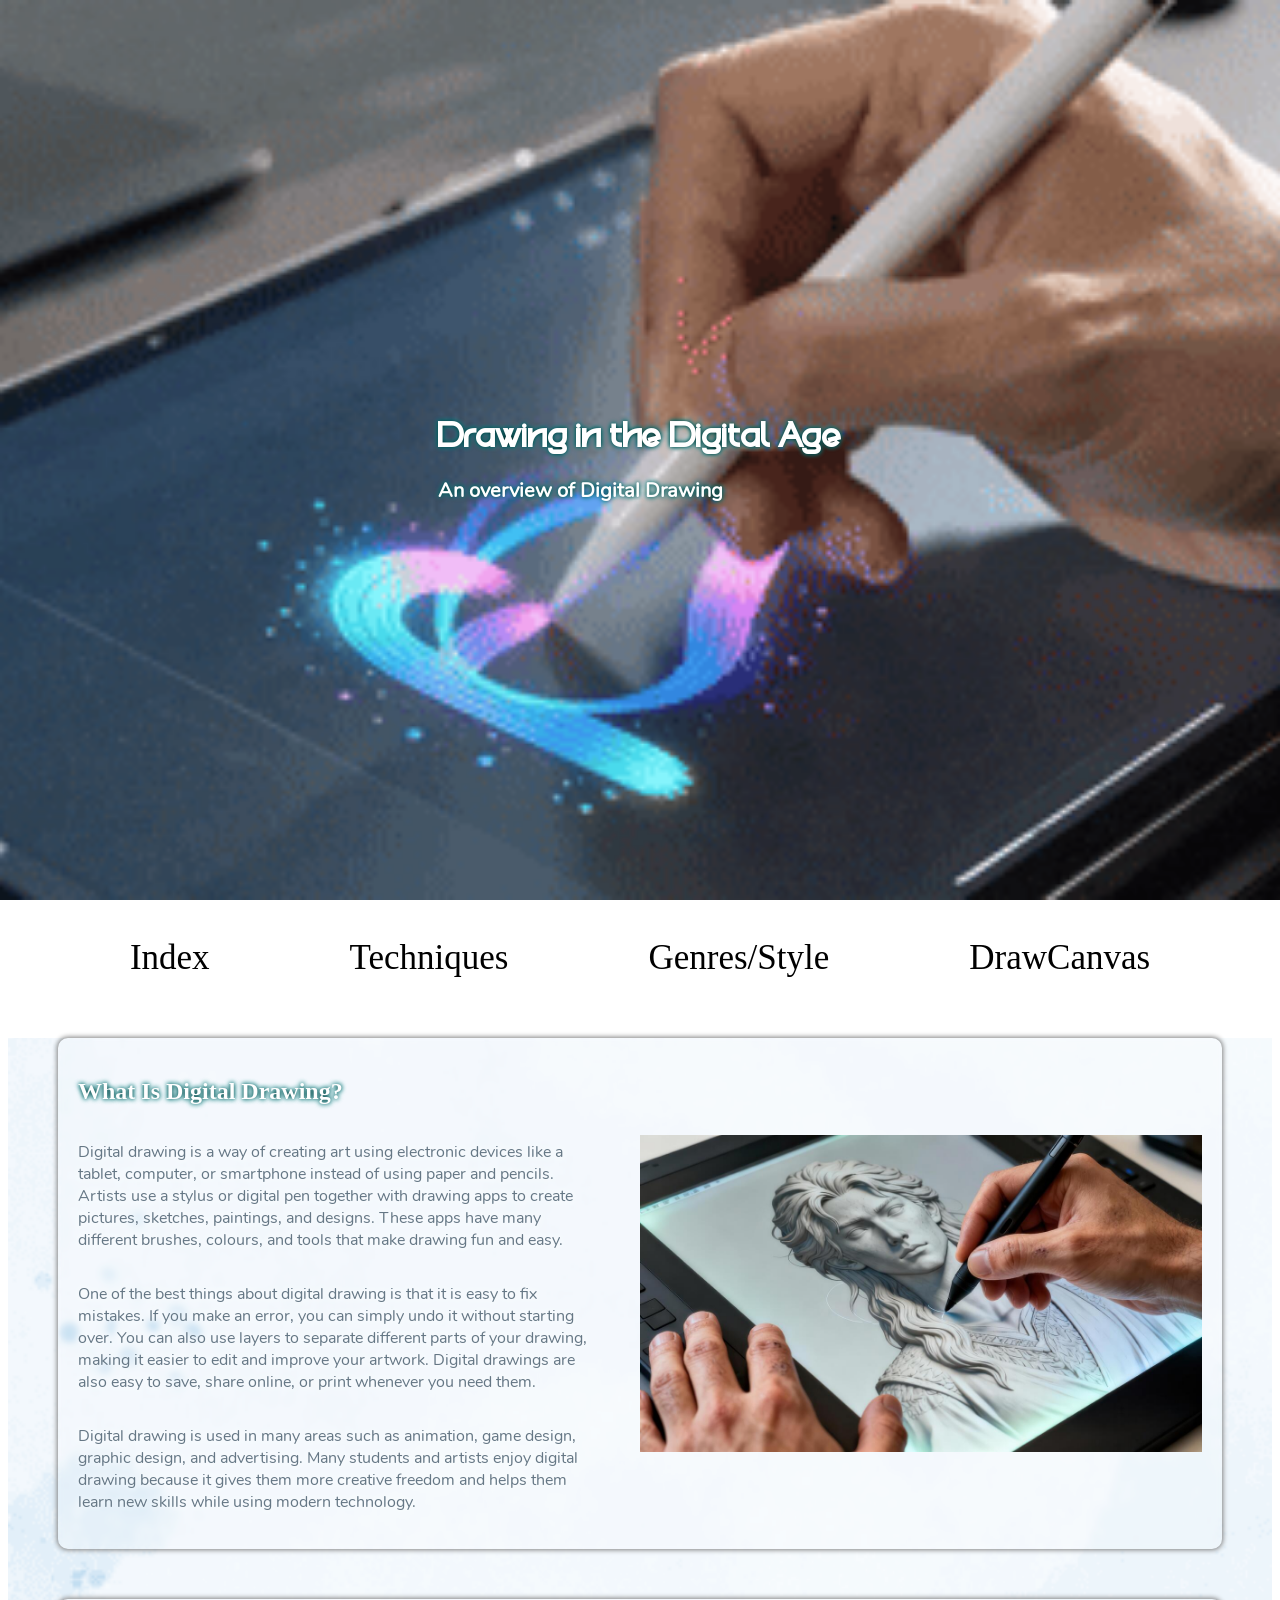
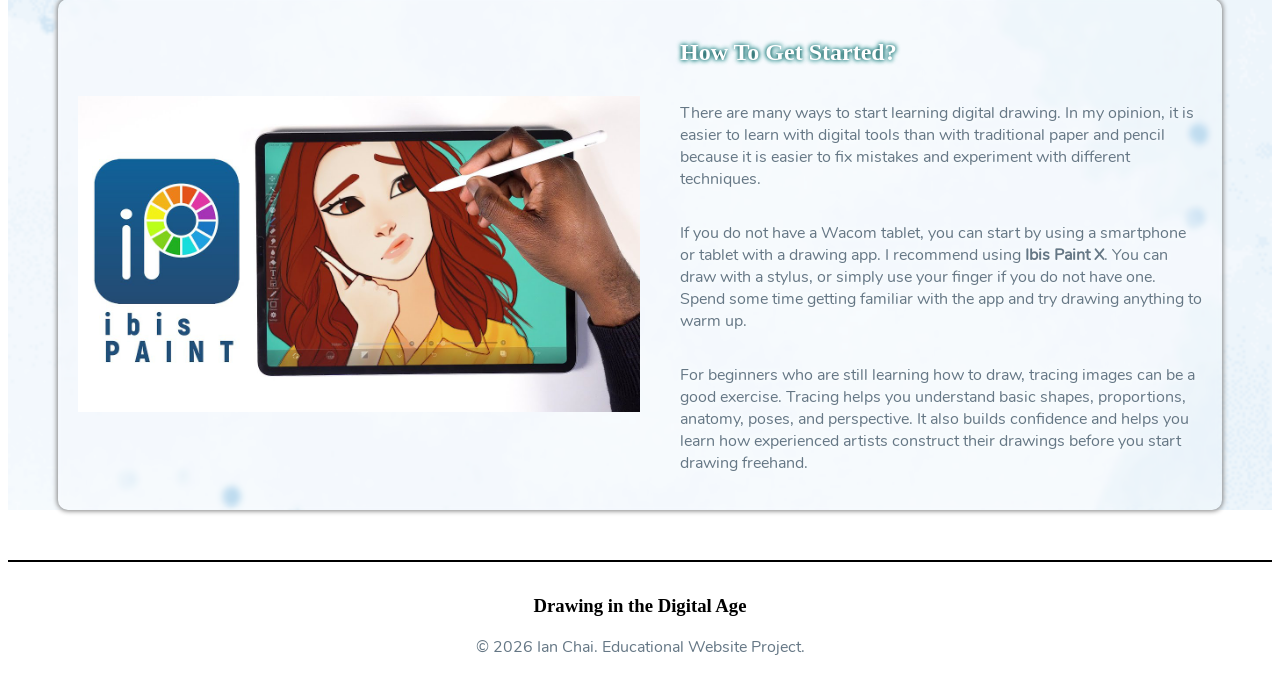
==== 02_Ianchai_Assignment2_WebDev/index.html @ e507476d "Add files via upload" ====
<!DOCTYPE html>

<head>
	<meta name="viewport" content="width=device-width, initial-scale=1.0">
	<link rel="stylesheet" href="style.css">
	<script src="main.js" defer></script>
</head>
<body>
	
	<header id="navibar"> <!--The navigation bar after scrolling past a certain point-->
		<h2 id="navihead">Drawing in the Digital Age</h1>
			<nav class="navi1"> <!--menu system-->
				<button class="ind">Index</button>
				<button class="tech">Techniques</button>
				<button class="gen">Genres/Style</button>
				<button class="draw">DrawCanvas</button>
			</nav>
		<nav>
	</header>
	
	<main id="pagecontainer">

		<section class="title">
			<img src = "images/digitaldrawer.gif" id="dg" alt = "digidrawer" title = "digidrawer">
			<section>
				<h1 class="titlehead">Drawing in the Digital Age</h1>
				<p class="titlehead"><b> An overview of Digital Drawing </b></p>
			</section>
			
		</section>
		
		<nav class="navi2"> <!--menu system-->
				<button class="ind">Index</button>
				<button class="tech">Techniques</button>
				<button class="gen">Genres/Style</button>
				<button class="draw">DrawCanvas</button>
		</nav>
		
		
		<section class="page" id="page1">	
			<div class="forimg"> <!--the main stuff-->
				<section>
					<section class="box">
						<div class="txt">
							<h2>What Is Digital Drawing?</h2>
							<p> Digital drawing is a way of creating art using electronic devices like a tablet, computer, or smartphone instead of using paper and pencils. Artists use a stylus or digital pen together with drawing apps to create pictures, sketches, paintings, and designs. These apps have many different brushes, colours, and tools that make drawing fun and easy.</p>
							<p>	One of the best things about digital drawing is that it is easy to fix mistakes. If you make an error, you can simply undo it without starting over. You can also use layers to separate different parts of your drawing, making it easier to edit and improve your artwork. Digital drawings are also easy to save, share online, or print whenever you need them.</p>
							<p>	Digital drawing is used in many areas such as animation, game design, graphic design, and advertising. Many students and artists enjoy digital drawing because it gives them more creative freedom and helps them learn new skills while using modern technology.</p>
						</div>
						<img src = "images/tablet.jpeg" id="tblt" alt = "drawingontablet" title = "tablet">
					</section>
					
					<section class="box">
						<img src = "images/ibis.jpg" id="ibis" alt = "IbisPaintX" title = "ibis">
						<div class="txt">
							<h2>How To Get Started?</h2>
							<p> There are many ways to start learning digital drawing. In my opinion, it is easier to learn with digital tools than with traditional paper and pencil because it is easier to fix mistakes and experiment with different techniques.</p>
							<p>	If you do not have a Wacom tablet, you can start by using a smartphone or tablet with a drawing app. I recommend using <b>Ibis Paint X</b>. You can draw with a stylus, or simply use your finger if you do not have one. Spend some time getting familiar with the app and try drawing anything to warm up.</p>
							<p>	For beginners who are still learning how to draw, tracing images can be a good exercise. Tracing helps you understand basic shapes, proportions, anatomy, poses, and perspective. It also builds confidence and helps you learn how experienced artists construct their drawings before you start drawing freehand.</p>
						</div>
					</section>				
				</section>
			</div>
		</section>
				
		<section class="page" id="page2">
			<div class="forimg"> 
				<h1 class="center">Techniques</h1>
				<section class="techbox">
					<h2>Learning Techniques</h2>
					<p>Digital drawing is a skill that improves with regular practice. Beginners should start by learning simple shapes such as circles, squares, and triangles before moving on to more detailed drawings. Breaking complex objects into basic shapes makes them easier to understand and draw accurately.</p>
					<p>Using references is also an important learning technique. Looking at photos or real-life objects helps artists understand proportions, lighting, and perspective while developing their own style over time.</p>
				</section>
				<section id="proc">
					<h1 class="center">Process</h1>
					
					<section class="reveal">
						<h2 class="boxes">Visualise</h2>
						<p>Think about what you want to draw or what you are looking at onto your canvas, visualise how big it should be, which part you will be drawing. Would be better if you would take a picture and put it in your canvas for beginners for tracing</p>
					</section>
					
					<section class="reveal">
						<h2 class="boxes">Line Art</h2>
						<p>Line art is the process of creating clean outlines for your drawing after completing the initial sketch. It defines the shape and details of your artwork before colours are added.</p>
						<h3>-Tips-</h3>
						<p>Try drawing with smooth, confident strokes instead of many short, sketchy lines. Varying the thickness of your lines can also make your artwork look more dynamic and professional.</p>
					</section>
					
					<section class="reveal">
						<h2 class="boxes">Coloring</h2>
						<p>After finishing your line art, you can begin adding colours. Start with flat colours to fill in areas.</p>
						<p>Give your creation a color of your choosing, you can use color combination like: Analogous, Complementry, split-complementry, Triadic, Warm, Cool or Monochromatic; there are many more color combination too. Give it a try!!</p>
					</section>
					
					<section class="reveal">
						<h2 class="boxes">Shadings</h2>
						<p>After finishing your coloring, do shading to make your art pop and give it more life.</p>
						<p>Now comes the hard part, to understand shading you gotta understand your drawing's shape, visualise your drawing as 3D, split different parts into shape and shade accordingly.</p>
						<h3>-Tips-</h3>
						<p>Practice shading shapes before hand first, understand how each shape's shadow works, then apply it to your drawing.</p>
					</section>
					
					<section class="reveal">
						<h2 class="boxes">Practicing Tips</h2>
						<p>Improving your digital drawing skills takes time and patience. Here are a few tips to help you progress:</p>
						<ul>
							<li>Practice regularly, even if it's only for 15–20 minutes a day.</li>
							<li>Use layers to keep your sketch, line art, and colours organised.</li>
							<li>Study reference images to understand shapes and proportions.</li>
							<li>Experiment with different brushes to discover what works best for your style.</li>
							<li>Don't be afraid to make mistakes—every drawing is an opportunity to learn.</li>
						</ul>
					</section>
				</section>
				
				<section id="quiz1">
					<h2>Quiz</h2>
					<p id="quizdsc">8 questions regarding the Process will be asked, Process will be hidden, so no referring.</p>
					<button id="startQz">Start Quiz</button>
					<section id="quizpart">
						<div id="qtns"></div> <!-- questions goes in here-->
					</section>

					<button id="btnSubmit">Submit Quiz</button><!-- I place this outside so the submit and score wont disappear when cleared-->
					<h3 id="scorebox">Not submitted</h3>
				</section>
				
			</div>
		</section>
		
		
		<section class="page" id="page3">
			<div class="forimg"> 
				<h1 class="center">Genre & Style</h1>
				<section class="techbox">
					<h2> What is Genre & Style in digital drawing? </h2>
					<p>Digital art offers many different genres and styles, each with its own unique look and techniques.  Some artists enjoy creating realistic portraits, while others prefer anime,<br> pixel art, cartoons, or fantasy illustrations.  There is no right or wrong style, and many artists experiment with different genres before developing their own artistic style.</p>
					<p>Exploring different art styles helps beginners discover what they enjoy drawing while learning new techniques and gaining inspiration.<br> Below are some of the most popular digital art styles and what makes each one unique.</p>
				</section>
				
				<section id="GenCard">
					<div class="Cards" id="card1">
						<div class="preview">
							<img src="images/anime.jpg" class="smallimg" title="anime" alt="Anime" width="200px">
							<h2 class="vert">Anime</h2>
						</div>
						<img src="images/Anime.jpg" class="bigimg" title="anime" alt="anime">
						<div class="info">
							<div class="anime">
								<h2 class="anime">Anime</h2>
								<p class="anime">Anime is one of the most popular digital art styles. It is recognised by expressive characters, colourful hair and clean line art.</p>

								<h3>Characteristics</h3>
								<ul>
									<li>Stylised</li>
									<li>Bright colours</li>
									<li>Clean outlines</li>
									<li>Cel shading</li>
								</ul>
							</div>
						</div>
					</div>
					
					<div class="Cards" id="card2">
						<div class="preview">
							<img src="images/Realism.jpg" class="smallimg" title="realism" alt="realism" width="200px">
							<h2 class="vert">Realism</h2>
						</div>
						<img src="images/Realism.jpg" class="bigimg" title="Realism" alt="Realism">
						<div class="info">
							<div class="real">
								<h2 class="real">Realism</h2>
								<p class="real">Realism aims to make artwork look as close to real life as possible. Artists carefully study lighting, anatomy, colours and textures to create believable drawings and paintings.</p>

								<h3>Characteristics</h3>
								<ul>
									<li>Accurate proportions</li>
									<li>Detailed textures</li>
									<li>Natural lighting</li>
									<li>Realistic colours</li>
								</ul>
							</div>
						</div>
					</div>
					
					<div class="Cards" id="card3">
						<div class="preview">
							<img src="images/Landscape.jpg" class="smallimg" title="Landscape" alt="Landscape" width="200px">
							<h2 class="vert">Landscape</h2>
						</div>
						<img src="images/Landscape.jpg" class="bigimg" title="Landscape" alt="Landscape">
						<div class="info">
							<div class="land">
								<h2 class="land">Landscape</h2>
								<p class="land">Landscape art focuses on natural scenery such as mountains, forests, rivers and skies. It often emphasises lighting, atmosphere and perspective to create beautiful environments.</p>

								<h3>Characteristics</h3>
								<ul>
									<li>Nature and scenery</li>
									<li>Mountains, forests, oceans, cities</li>
									<li>Strong use of perspective</li>
									<li>Added with of realism</li>
								</ul>
							</div>
						</div>
					</div>
					
					<div class="Cards" id="card4">
						<div class="preview">
							<img src="images/Horror.jpg" class="smallimg" title="Horror" alt="Horror" width="200px">
							<h2 class="vert">Horror</h2>
						</div>
						<img src="images/Horror.jpg" class="bigimg" title="Horror" alt="Horror">
						<div class="info">
							<div class="horror">
								<h2 class="horror">Horror</h2>
								<p class="horror">Horror art is designed to create fear, mystery or discomfort. Artists often use dark colours, eerie lighting and distorted shapes to build a frightening atmosphere..</p>

								<h3>Characteristics</h3>
								<ul>
									<li>Dark colour palette</li>
									<li>Creepy atmosphere</li>
									<li>Strong shadows</li>
									<li>Distorted creatures</li>
								</ul>
							</div>
						</div>
					</div>
					
					<div class="Cards" id="card5">
						<div class="preview">
							<img src="images/Cartoon.jpeg" class="smallimg" title="Cartoon" alt="Cartoon" width="200px">
							<h2 class="vert">Cartoon</h2>
						</div>
						<img src="images/Cartoon.jpeg" class="bigimg" title="Cartoon" alt="Cartoon">
						<div class="info">
							<div class="cartoon">
								<h2 class="cartoon">Cartoon</h2>
								<p class="cartoon">Cartoon art uses simple shapes, bold outlines and exaggerated expressions. It is commonly used in children's books, animated shows, comics and humorous illustrations.</p>

								<h3>Characteristics</h3>
								<ul>
									<li>Simple shapes</li>
									<li>Bold outlines</li>
									<li>Exaggerated expressions</li>
									<li>Bright colours</li>
								</ul>
							</div>
						</div>
					</div>
				</section>
			</div>
			
			
		</section>
		
		<section class="page" id="page4">
			<div class="forimg">
				<h2 class="center">Drawing Canvas</h2>
				<div class="techbox">
					<p>Here you will find a 100 x 100 pixel canvas to practice digital drawing, it may not be easy to use since it was simple coding <br> 
					Give it a try and draw what you want.</p>
					<p> Select the color picker to choose your color. <br>
						Select the Erase button to erase each pixel. <br>
						Lastly Select Erase All to clear out the canvas.</p>
				</div>
				
				<div id="draw">
					<section id="canvass">
						<!--this is where the canvas will be-->
					</section>
					<div id="buttonsdiv">
						<input type="color" id="color" value="#000000">
						<button id="erase">Erase</button>
						<button id="eraseall">Erase All</button>
						<button id="lock">Lock Scroll</button>
					</div>
				</div>
			</div>
		</section>
			
		
		<footer class="footer">
				<h3>Drawing in the Digital Age</h3>
				<p>© 2026 Ian Chai. Educational Website Project.</p>
		</footer>

	</main>
</body>
---- 02_Ianchai_Assignment2_WebDev/style.css ----
@font-face {font-family: sevenfold; src: url("fonts/Sevenfold.ttf");}
@font-face {font-family: nunito; src: url("fonts/Nunito.ttf");}



h1,h2{
	color: white;
	text-shadow:0 0 5px black, 0 0 5px cyan;
}
p {
	color:#657785;
	font-family: nunito;
}

li {
	font-family: nunito;
}

#navibar{
	position: fixed;
	top: 0;
	left: 0;
	width: 100%;
	opacity: 0;
	transition: opacity 0.4s ease;
	z-index: 1000;
	background: white;
	box-shadow: 0 10px 50px black;
	padding:20px;
	
	display: flex;
    align-items: center;
    justify-content: space-between;
}

#navibar.show{
	opacity: 1;
}

#navihead{
	font-size: 20px;
	font-family: sevenfold;
	color: white;
	text-shadow:0 0 5px black, 0 0 5px cyan;
}


.title{
	height: 100vh;
	display: flex;
	justify-content: center;
	align-items: center;
	flex-direction:column;
	font-size: 20px;
	font-family: sevenfold;
	color: white;
	text-shadow:0 0 5px black, 0 0 5px cyan;
	
	animation: glowpulse 3s infinite alternate; /* this will ask the text to glow*/
}

.titlehead {
	color: white;
	text-shadow:0 0 5px black, 0 0 5px cyan;
}

.forimg{
	background-image:url("images/backgroundweb.png"); 
	background-repeat:no-repeat; 
	background-size:cover; 
	background-position:center;
	text-shadow:0 0 5px white;
}

@keyframes glowpulse{ /*this does the glow work fr fr */
	from{
		text-shadow:0 0 5px white, 0 0 5px cyan;
	}
	to{
		text-shadow:0 0 5px black, 0 0 5px cyan;
	}
}

#dg{
    position: absolute;
    inset: 0;
    width: 100%;
    height: 100%;
    object-fit: cover;
    z-index: -1;
	animation: fadeIn 5s forwards;
}
@keyframes fadeIn{
    from{
        opacity: 0;
    }
    to{
        opacity: 1;
    }
}

.navi1{
    display: flex;
    justify-content: center;
    align-items: center;
    gap: 100px;
    font-size: 25px;
	margin:10px;

}
.navi2{
    display: flex;
    justify-content: center;
    align-items: center;
    gap: 100px;
    font-size: 35px;
	margin:20px;
}
.navi1 button, .navi2 button{
	all: unset;
    padding: 10px 20px;
    cursor: pointer;
}

button:hover{transition:0.5s ease; transform:scale(1.1);}
	
.box{
	margin: 50px;
	background: rgba(255, 255, 255, 0.1);
	opacity: 0;
	transform: translateX(50px);
	transition: opacity 1s ease, transform 1s ease;
	backdrop-filter: blur(3px);
	box-shadow: 0 0 5px 1px grey;
    padding: 20px;
	display: flex;
    align-items: center;
	border-radius: 10px;
    gap: 40px;
	
	opacity: 0;
	transform: translateX(50px);
	transition: opacity 1s ease, transform 1s ease;
	
}

.box.active {
	opacity: 1;
	transform: translateY(0px);
}

.txt{
	display: flex;
    flex-direction: column;
}

#tblt, #ibis{
	width: 50%;
    height: auto;
}

/*page 2 stuff*/

.center{
	padding-top: 50px;
	text-align: center;
}

.techbox {
	margin: 60px;
	background: rgba(255, 255, 255, 0.1); /* Gotta use rgba for the opacity*/
	backdrop-filter: blur(3px);
	box-shadow: 0 0 5px 1px grey;
    padding: 10px;
	display: flex;
	flex-direction: column;
    align-items: center;
	border-radius: 10px;
    gap: 20px;
}

#proc{
	background: rgba(255, 255, 255, 0.1); /* Gotta use rgba for the opacity*/
	backdrop-filter: blur(3px);
	box-shadow: 0 0 5px 1px grey;
	border-radius: 10px;
	padding:10px;
	margin:100px;
}

.boxes {
	background: #5591C2;
	border-radius: 10px;
	padding:10px;
}

.reveal{
    display: flex;
    flex-direction: column;
    align-items: center;
	padding:10px;
	
	opacity: 0;
	transform: translateY(50px);
	transition: opacity 1s ease, transform 1s ease;
}

.reveal.active {
	opacity: 1;
	transform: translateY(0px);
}

#quiz1 {
	background: rgba(0, 0, 0, 0.1); /* Gotta use rgba for the opacity*/
	margin:50px;
	padding: 20px;
	box-shadow: 0 0 5px 1px grey;
	border-radius: 10px;
}


/* ----the card's stuff---- */
#GenCard{
    display:flex;
    gap:15px;
    margin:40px;
    height:600px;
}


.Cards{
    width:250px;
    height:500px;

    backdrop-filter:blur(5px);

    border-radius:15px;
    overflow:hidden;

    cursor:pointer;
    transition:0.5s;
}

.Cards.active{
    width:700px;

    display:flex;
    align-items:center;
    gap:20px;
}

/* when closed */
.preview{
    width:100%;
    height:100%;
}

.smallimg{
    width:100%;
    height:430px;
    object-fit:cover;
}

.vert{
    text-align:center;
}

/* when open */
.bigimg,
.info{
    display:none;
}

.Cards.active .preview{
    display:none;
}

.Cards.active .bigimg{
    display:block;
    width:250px;
    height:100%;
    object-fit:cover;
}

.Cards.active .info{
    display:block;
    padding:20px;
}

/*color for each card*/
.anime {
	color: #d83d6c;
	text-shadow:none;
}
#card1 {
	background:rgba(216, 61, 108, 0.3);
	border-radius: 10px;
	padding:10px;
}

.real {
	color: #378fe9;
	text-shadow:none; /*just to override the h2*/
}
#card2 {
	background:rgba(55, 143, 233, 0.3);
	border-radius: 10px;
	padding:10px;
}

.land {
	color: #33504E;
	text-shadow:none;
}
#card3 {
	background:rgba(51, 80, 78, 0.3);
	border-radius: 10px;
	padding:10px;
}

.horror {
	color: white;
	text-shadow:none;
}
#card4 {
	background:rgba(0, 0, 0, 0.7);
	border-radius: 10px;
	padding:10px;
}

.cartoon {
	color: #D78D00;
	text-shadow:none;
}
#card5 {
	background:rgba(252, 188, 2, 0.3);
	border-radius: 10px;
	padding:10px;
}

.footer {
	position: relative;
  border-top: 2px solid Black;
  padding-top: 15px;
  bottom:0;
  text-align: center;
}

/*page 4 canvas section*/

#draw{
	display: flex;
	justify-content: center;
	align-items: center;
	flex-direction: row;
	border-radius: 10px;
	gap: 20px;
	margin-left: 20%;
	margin-right: 20%;
	margin-bottom:5%;
	padding:20px;
	background:rgba(146, 185, 217, 0.6);
}
#buttonsdiv {
	display:flex;
	flex-direction:column;
	gap:5px;
}

#canvass{
    display:grid;
    grid-template-columns: repeat(100, 5px);
    grid-template-rows: repeat(100, 5px);
}

.pixel{
    width:20px;
    height:20px;
    background:white;
}

#lock {
	display: none;

}

body {
	overflow: auto;
}

@media(max-width: 800px){

	.navi2{
		font-size: 20px;
		display: grid;
		grid-template-columns: repeat(2, 1fr);
		gap: 20px;
		justify-items: center;
	}

	.box {
		flex-direction: column-reverse;
		margin: 30px;
	}
	
	#tblt, #ibis{
		width: 90%;
		height: auto;
	}
	
	
	#navihead{
		font-size: 10px;
	}
	
	.navi1{
		font-size: 12px;
		gap: 10px;
		display: grid;
		grid-template-columns: repeat(2, 1fr);
	}
	
	/* page 2 stuff */
	
	#proc{
		margin:20px;
	}
	
	/* page 3 stuff */
	#GenCard{
		flex-direction: column;
		align-items: center;
		height: auto;
    }	

	.smallimg{
		height:100%;
	}

    .Cards{
        width: 90%;
        height: 180px;
		transition: 1s;
    }

    .Cards.active{
        width: 90%;
        height: auto;

        display: flex;
        flex-direction: column;   /* Now this opens downwards for the phne users */
        align-items: center;
    }

    .Cards.active .bigimg{
        width: 100%;
        height: 250px;
        object-fit: cover;
    }

    .Cards.active .info{
        width: 100%;
    }
	
	/* Page 4 canvas */
	
	#canvass{
		display:grid;
		grid-template-columns: repeat(100, 2.2px);
		grid-template-rows: repeat(100, 2.2px);
		touch-action: none;
	}

	.pixel{
		width:2.2px;
		height:2.2px;
	}

	#draw {
		margin: 0px;
	}
	
	#lock {
		display: block;
	}
	
	body.locked {
		overflow: hidden;
	}
}
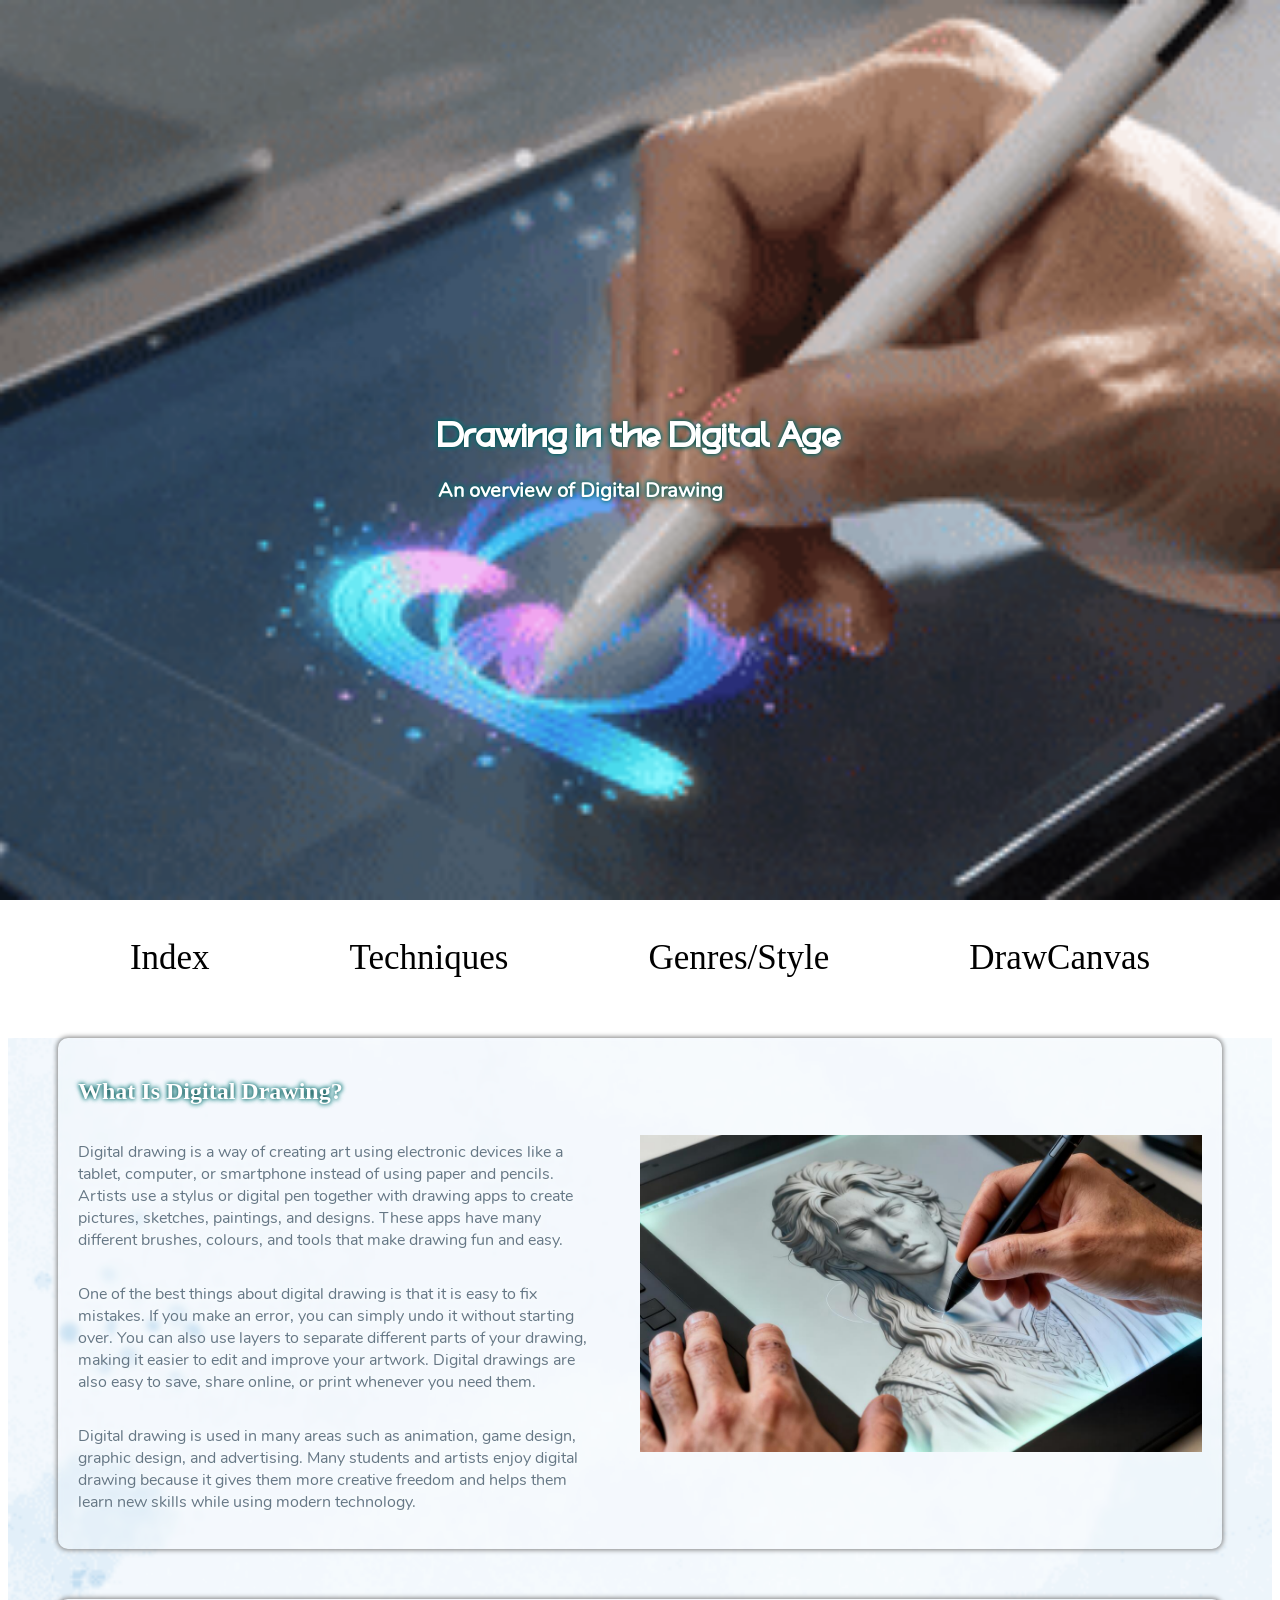
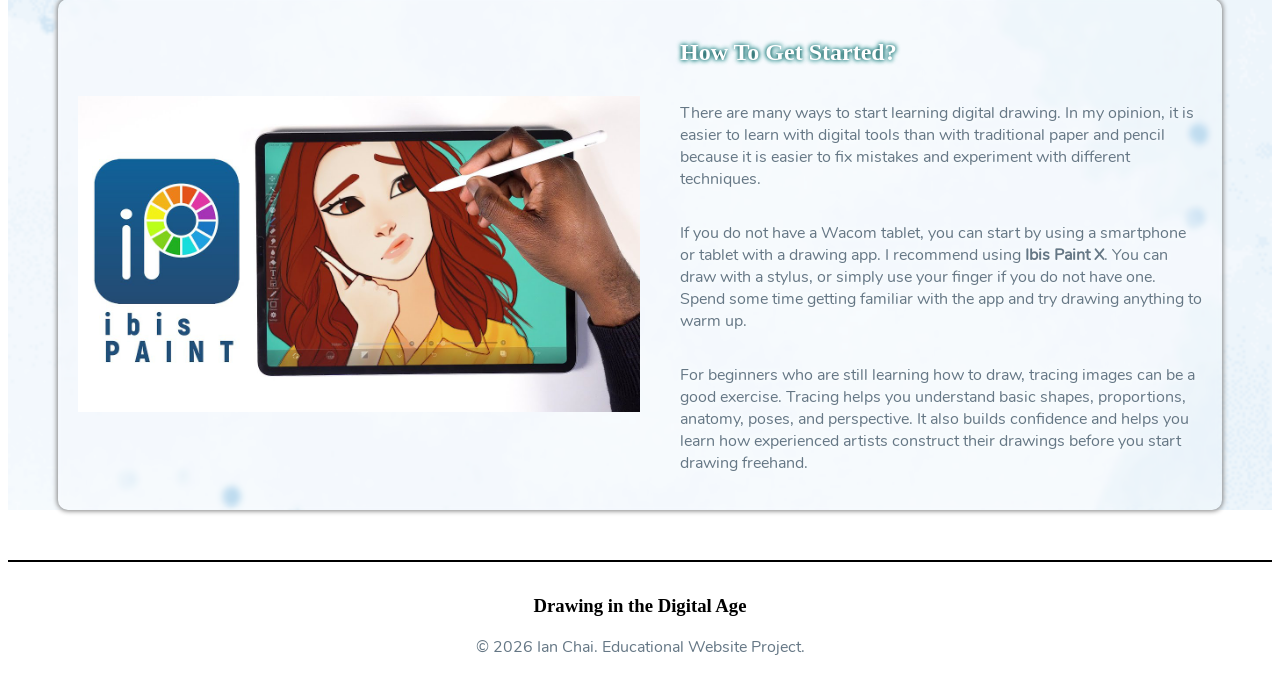
==== commit 5aed99ba: "Update index.html" ====
--- a/02_Ianchai_Assignment2_WebDev/index.html
+++ b/02_Ianchai_Assignment2_WebDev/index.html
@@ -141,7 +141,7 @@
 				<section id="GenCard">
 					<div class="Cards" id="card1">
 						<div class="preview">
-							<img src="images/anime.jpg" class="smallimg" title="anime" alt="Anime" width="200px">
+							<img src="images/Anime.jpg" class="smallimg" title="anime" alt="Anime" width="200px">
 							<h2 class="vert">Anime</h2>
 						</div>
 						<img src="images/Anime.jpg" class="bigimg" title="anime" alt="anime">
@@ -286,4 +286,4 @@
 		</footer>
 
 	</main>
-</body>+</body>
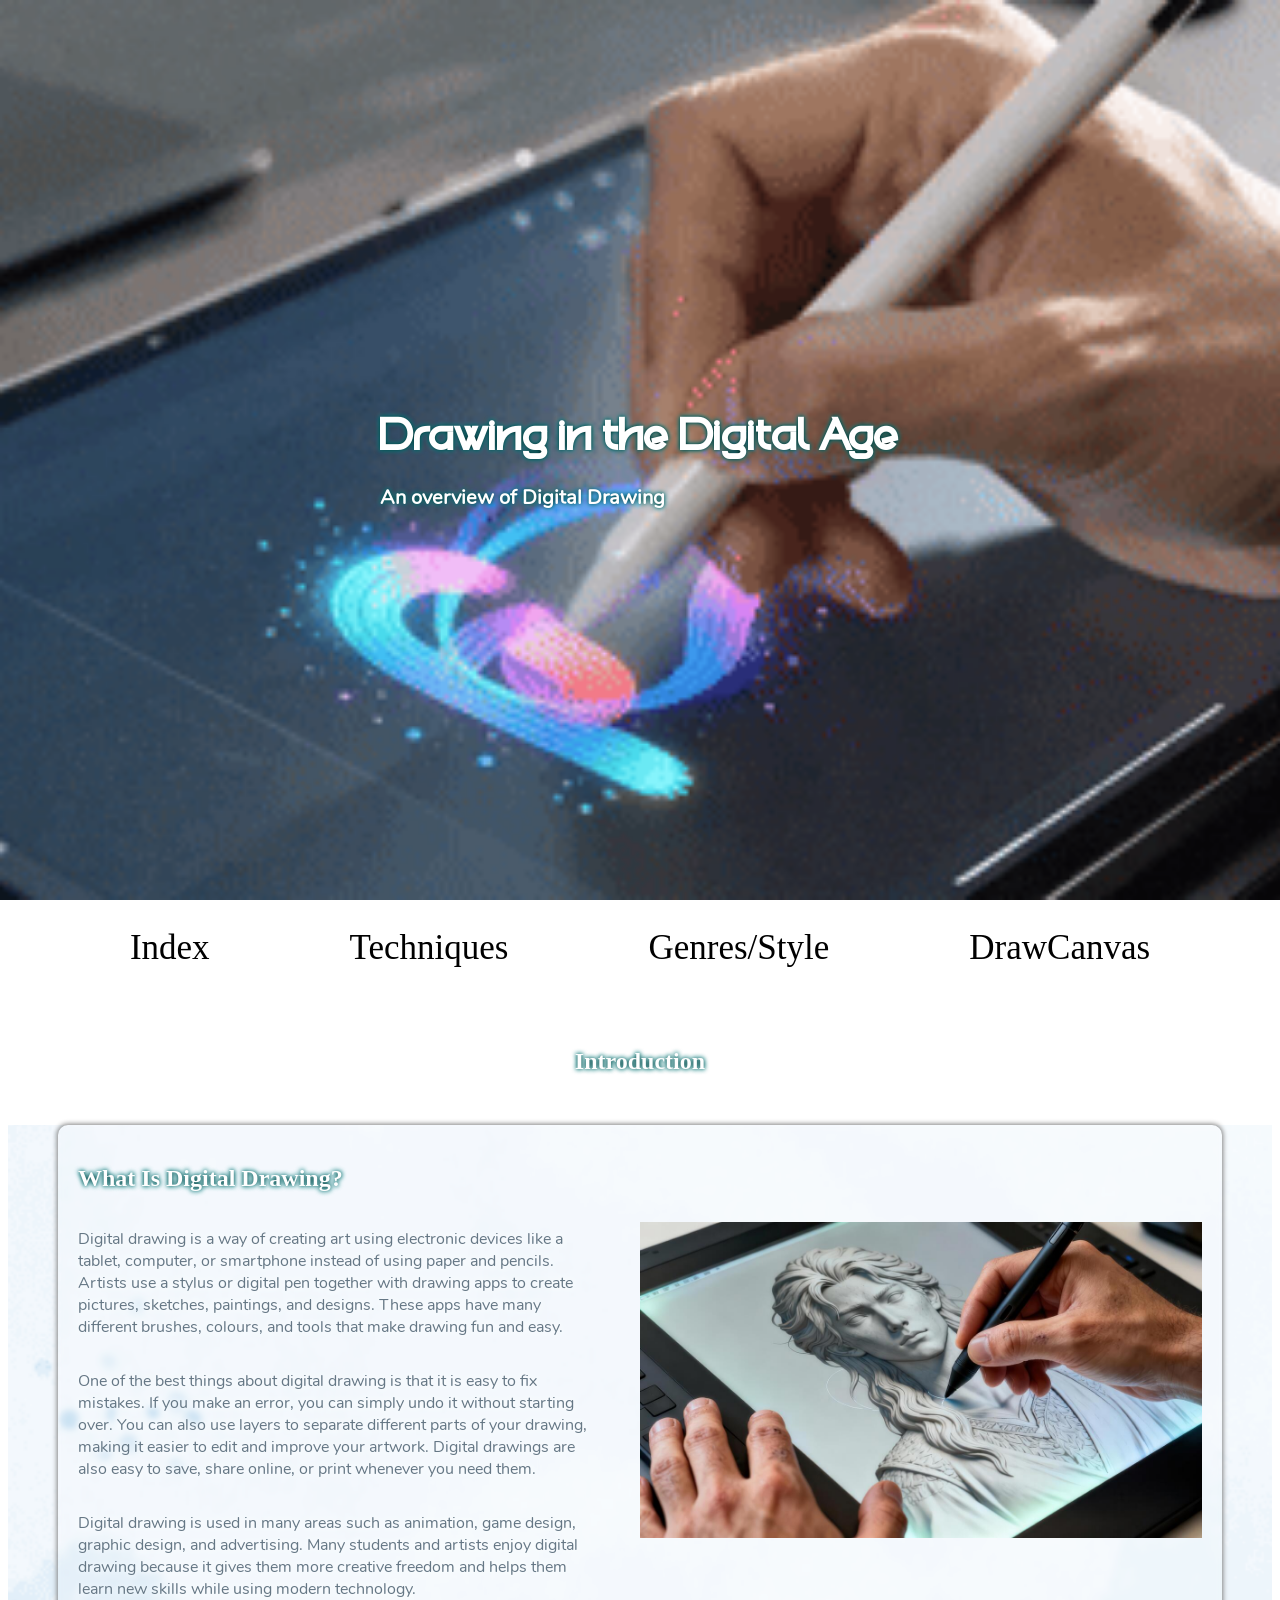
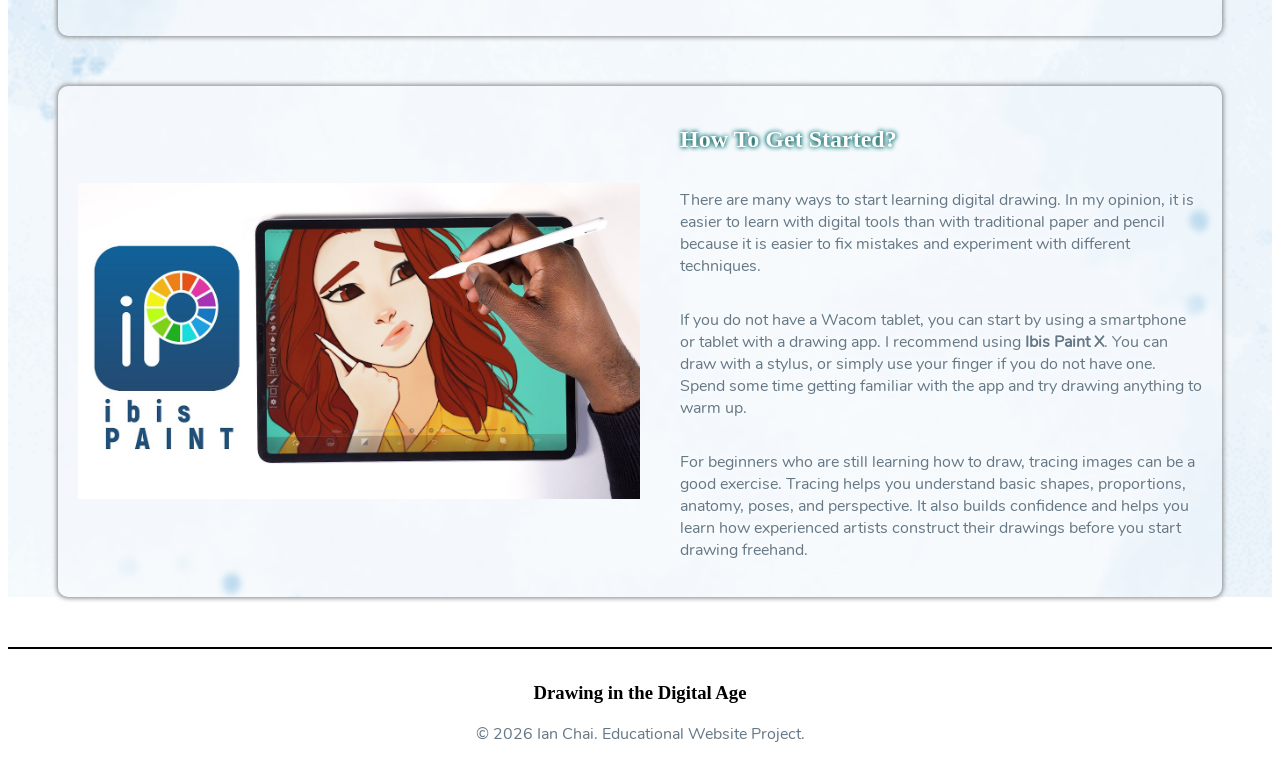
==== commit b9ca9c67: "Add files via upload" ====
--- a/02_Ianchai_Assignment2_WebDev/index.html
+++ b/02_Ianchai_Assignment2_WebDev/index.html
@@ -1,289 +1,329 @@
 <!DOCTYPE html>
 
-<head>
-	<meta name="viewport" content="width=device-width, initial-scale=1.0">
-	<link rel="stylesheet" href="style.css">
-	<script src="main.js" defer></script>
-</head>
-<body>
+<html lang="en">
+	<head>
+		<meta name="viewport" content="width=device-width, initial-scale=1.0">
+		<title>Drawing in the Digital Age</title>
+		<link rel="stylesheet" href="style.css">
+		<script src="main.js" defer></script>
+	</head>
 	
-	<header id="navibar"> <!--The navigation bar after scrolling past a certain point-->
-		<h2 id="navihead">Drawing in the Digital Age</h1>
+	<body>
+		
+		<header id="navibar"> <!--The navigation bar after scrolling past a certain point-->
+			<h2 id="navihead">Drawing in the Digital Age</h2>
 			<nav class="navi1"> <!--menu system-->
 				<button class="ind">Index</button>
 				<button class="tech">Techniques</button>
 				<button class="gen">Genres/Style</button>
 				<button class="draw">DrawCanvas</button>
 			</nav>
-		<nav>
-	</header>
-	
-	<main id="pagecontainer">
-
-		<section class="title">
-			<img src = "images/digitaldrawer.gif" id="dg" alt = "digidrawer" title = "digidrawer">
-			<section>
-				<h1 class="titlehead">Drawing in the Digital Age</h1>
-				<p class="titlehead"><b> An overview of Digital Drawing </b></p>
-			</section>
-			
-		</section>
+		</header>
 		
-		<nav class="navi2"> <!--menu system-->
-				<button class="ind">Index</button>
-				<button class="tech">Techniques</button>
-				<button class="gen">Genres/Style</button>
-				<button class="draw">DrawCanvas</button>
-		</nav>
-		
-		
-		<section class="page" id="page1">	
-			<div class="forimg"> <!--the main stuff-->
-				<section>
-					<section class="box">
-						<div class="txt">
-							<h2>What Is Digital Drawing?</h2>
-							<p> Digital drawing is a way of creating art using electronic devices like a tablet, computer, or smartphone instead of using paper and pencils. Artists use a stylus or digital pen together with drawing apps to create pictures, sketches, paintings, and designs. These apps have many different brushes, colours, and tools that make drawing fun and easy.</p>
-							<p>	One of the best things about digital drawing is that it is easy to fix mistakes. If you make an error, you can simply undo it without starting over. You can also use layers to separate different parts of your drawing, making it easier to edit and improve your artwork. Digital drawings are also easy to save, share online, or print whenever you need them.</p>
-							<p>	Digital drawing is used in many areas such as animation, game design, graphic design, and advertising. Many students and artists enjoy digital drawing because it gives them more creative freedom and helps them learn new skills while using modern technology.</p>
-						</div>
-						<img src = "images/tablet.jpeg" id="tblt" alt = "drawingontablet" title = "tablet">
-					</section>
-					
-					<section class="box">
-						<img src = "images/ibis.jpg" id="ibis" alt = "IbisPaintX" title = "ibis">
-						<div class="txt">
-							<h2>How To Get Started?</h2>
-							<p> There are many ways to start learning digital drawing. In my opinion, it is easier to learn with digital tools than with traditional paper and pencil because it is easier to fix mistakes and experiment with different techniques.</p>
-							<p>	If you do not have a Wacom tablet, you can start by using a smartphone or tablet with a drawing app. I recommend using <b>Ibis Paint X</b>. You can draw with a stylus, or simply use your finger if you do not have one. Spend some time getting familiar with the app and try drawing anything to warm up.</p>
-							<p>	For beginners who are still learning how to draw, tracing images can be a good exercise. Tracing helps you understand basic shapes, proportions, anatomy, poses, and perspective. It also builds confidence and helps you learn how experienced artists construct their drawings before you start drawing freehand.</p>
-						</div>
-					</section>				
-				</section>
-			</div>
-		</section>
+		<main id="pagecontainer">
+
+			<section class="title">
+				<img src = "images/digitaldrawer.gif" id="dg" alt = "digidrawer" title = "digidrawer">
+				<div>
+					<h1 class="titlehead">Drawing in the Digital Age</h1>
+					<p class="titlehead"><b> An overview of Digital Drawing </b></p>
+				</div>
 				
-		<section class="page" id="page2">
-			<div class="forimg"> 
-				<h1 class="center">Techniques</h1>
-				<section class="techbox">
-					<h2>Learning Techniques</h2>
-					<p>Digital drawing is a skill that improves with regular practice. Beginners should start by learning simple shapes such as circles, squares, and triangles before moving on to more detailed drawings. Breaking complex objects into basic shapes makes them easier to understand and draw accurately.</p>
-					<p>Using references is also an important learning technique. Looking at photos or real-life objects helps artists understand proportions, lighting, and perspective while developing their own style over time.</p>
-				</section>
-				<section id="proc">
-					<h1 class="center">Process</h1>
-					
-					<section class="reveal">
-						<h2 class="boxes">Visualise</h2>
-						<p>Think about what you want to draw or what you are looking at onto your canvas, visualise how big it should be, which part you will be drawing. Would be better if you would take a picture and put it in your canvas for beginners for tracing</p>
-					</section>
-					
-					<section class="reveal">
-						<h2 class="boxes">Line Art</h2>
-						<p>Line art is the process of creating clean outlines for your drawing after completing the initial sketch. It defines the shape and details of your artwork before colours are added.</p>
-						<h3>-Tips-</h3>
-						<p>Try drawing with smooth, confident strokes instead of many short, sketchy lines. Varying the thickness of your lines can also make your artwork look more dynamic and professional.</p>
-					</section>
-					
-					<section class="reveal">
-						<h2 class="boxes">Coloring</h2>
-						<p>After finishing your line art, you can begin adding colours. Start with flat colours to fill in areas.</p>
-						<p>Give your creation a color of your choosing, you can use color combination like: Analogous, Complementry, split-complementry, Triadic, Warm, Cool or Monochromatic; there are many more color combination too. Give it a try!!</p>
-					</section>
-					
-					<section class="reveal">
-						<h2 class="boxes">Shadings</h2>
-						<p>After finishing your coloring, do shading to make your art pop and give it more life.</p>
-						<p>Now comes the hard part, to understand shading you gotta understand your drawing's shape, visualise your drawing as 3D, split different parts into shape and shade accordingly.</p>
-						<h3>-Tips-</h3>
-						<p>Practice shading shapes before hand first, understand how each shape's shadow works, then apply it to your drawing.</p>
-					</section>
-					
-					<section class="reveal">
-						<h2 class="boxes">Practicing Tips</h2>
-						<p>Improving your digital drawing skills takes time and patience. Here are a few tips to help you progress:</p>
-						<ul>
-							<li>Practice regularly, even if it's only for 15–20 minutes a day.</li>
-							<li>Use layers to keep your sketch, line art, and colours organised.</li>
-							<li>Study reference images to understand shapes and proportions.</li>
-							<li>Experiment with different brushes to discover what works best for your style.</li>
-							<li>Don't be afraid to make mistakes—every drawing is an opportunity to learn.</li>
-						</ul>
-					</section>
-				</section>
+			</section>
+			
+			<nav class="navi2"> <!--menu system-->
+					<button class="ind">Index</button>
+					<button class="tech">Techniques</button>
+					<button class="gen">Genres/Style</button>
+					<button class="draw">DrawCanvas</button>
+			</nav>
+			
+			
+			<section class="page" id="page1">
+				<h1 class="center"> Introduction </h1>
+				<div class="forimg"> <!--the main stuff-->
+					<div>
+						<section class="box">
+							<div class="txt">
+								<h2>What Is Digital Drawing?</h2>
+								<p> Digital drawing is a way of creating art using electronic devices like a tablet, computer, or smartphone instead of using paper and pencils. Artists use a stylus or digital pen together with drawing apps to create pictures, sketches, paintings, and designs. These apps have many different brushes, colours, and tools that make drawing fun and easy.</p>
+								<p>	One of the best things about digital drawing is that it is easy to fix mistakes. If you make an error, you can simply undo it without starting over. You can also use layers to separate different parts of your drawing, making it easier to edit and improve your artwork. Digital drawings are also easy to save, share online, or print whenever you need them.</p>
+								<p>	Digital drawing is used in many areas such as animation, game design, graphic design, and advertising. Many students and artists enjoy digital drawing because it gives them more creative freedom and helps them learn new skills while using modern technology.</p>
+							</div>
+							<img src = "images/tablet.jpeg" id="tblt" alt = "drawingontablet" title = "tablet">
+						</section>
+						
+						<section class="box">
+							<img src = "images/ibis.jpg" id="ibis" alt = "IbisPaintX" title = "ibis">
+							<div class="txt">
+								<h2>How To Get Started?</h2>
+								<p> There are many ways to start learning digital drawing. In my opinion, it is easier to learn with digital tools than with traditional paper and pencil because it is easier to fix mistakes and experiment with different techniques.</p>
+								<p>	If you do not have a Wacom tablet, you can start by using a smartphone or tablet with a drawing app. I recommend using <b>Ibis Paint X</b>. You can draw with a stylus, or simply use your finger if you do not have one. Spend some time getting familiar with the app and try drawing anything to warm up.</p>
+								<p>	For beginners who are still learning how to draw, tracing images can be a good exercise. Tracing helps you understand basic shapes, proportions, anatomy, poses, and perspective. It also builds confidence and helps you learn how experienced artists construct their drawings before you start drawing freehand.</p>
+							</div>
+						</section>				
+					</div>
+				</div>
+			</section>
+					
+			<section class="page" id="page2">
+				<div class="forimg"> 
+					<h1 class="center">Techniques</h1>
+					<section class="techbox">
+						<h2>Learning Techniques</h2>
+						<p>Digital drawing is a skill that improves with regular practice. Beginners should start by learning simple shapes such as circles, squares, and triangles before moving on to more detailed drawings. Breaking complex objects into basic shapes makes them easier to understand and draw accurately.</p>
+						<p>Using references is also an important learning technique. Looking at photos or real-life objects helps artists understand proportions, lighting, and perspective while developing their own style over time.</p>
+					</section>
+					<section id="proc">
+						<h2 class="center">Process</h2>
+						
+						<section class="reveal">
+							<h2 class="boxes">Visualise</h2>
+							<p>Think about what you want to draw or what you are looking at onto your canvas, visualise how big it should be, which part you will be drawing. Would be better if you would take a picture and put it in your canvas for beginners for tracing</p>
+						</section>
+						
+						<section class="reveal">
+							<h2 class="boxes">Line Art</h2>
+							<p>Line art is the process of creating clean outlines for your drawing after completing the initial sketch. It defines the shape and details of your artwork before colours are added.</p>
+							<h3>-Tips-</h3>
+							<p>Try drawing with smooth, confident strokes instead of many short, sketchy lines. Varying the thickness of your lines can also make your artwork look more dynamic and professional.</p>
+						</section>
+						
+						<section class="reveal">
+							<h2 class="boxes">Coloring</h2>
+							<p>After finishing your line art, you can begin adding colours. Start with flat colours to fill in areas.</p>
+							<p>Give your creation a color of your choosing, you can use color combination like: Analogous, Complementry, split-complementry, Triadic, Warm, Cool or Monochromatic; there are many more color combination too. Give it a try!!</p>
+						</section>
+						
+						<section class="reveal">
+							<h2 class="boxes">Shadings</h2>
+							<p>After finishing your coloring, do shading to make your art pop and give it more life.</p>
+							<p>Now comes the hard part, to understand shading you gotta understand your drawing's shape, visualise your drawing as 3D, split different parts into shape and shade accordingly.</p>
+							<h3>-Tips-</h3>
+							<p>Practice shading shapes before hand first, understand how each shape's shadow works, then apply it to your drawing.</p>
+						</section>
+						
+						<section class="reveal">
+							<h2 class="boxes">Practicing Tips</h2>
+							<p>Improving your digital drawing skills takes time and patience. Here are a few tips to help you progress:</p>
+							<ul>
+								<li>Practice regularly, even if it's only for 15–20 minutes a day.</li>
+								<li>Use layers to keep your sketch, line art, and colours organised.</li>
+								<li>Study reference images to understand shapes and proportions.</li>
+								<li>Experiment with different brushes to discover what works best for your style.</li>
+								<li>Don't be afraid to make mistakes—every drawing is an opportunity to learn.</li>
+							</ul>
+						</section>
+					</section>
+					
+					<section id="quiz1">
+						<h2>Quiz</h2>
+						<p id="quizdsc">8 questions regarding the Process will be asked, Process will be hidden, so no referring.</p>
+						<button id="startQz">Start Quiz</button>
+						
+						<form id="quizForm">
+							<div id="quizpart">
+								<div id="qtns"></div>
+							</div>
+							<button type="button" id="btnSubmit">Submit Quiz</button>
+						</form>
+						<h3 id="scorebox">Not submitted</h3>
+					</section>
+					
+				</div>
+			</section>
+			
+			
+			<section class="page" id="page3">
+				<div class="forimg"> 
+					<h1 class="center">Genre & Style</h1>
+					<section class="techbox">
+						<h2> What is Genre & Style in digital drawing? </h2>
+						<p>Digital art offers many different genres and styles, each with its own unique look and techniques.  Some artists enjoy creating realistic portraits, while others prefer anime,<br> pixel art, cartoons, or fantasy illustrations.  There is no right or wrong style, and many artists experiment with different genres before developing their own artistic style.</p>
+						<p>Exploring different art styles helps beginners discover what they enjoy drawing while learning new techniques and gaining inspiration.<br> Below are some of the most popular digital art styles and what makes each one unique.</p>
+					</section>
+					
+					<section id="GenCard">
+						<div class="Cards" id="card1">
+							<div class="preview">
+								<img src="images/Anime.jpg" class="smallimg" title="anime" alt="Anime" width="200">
+								<h2 class="vert">Anime</h2>
+							</div>
+							<img src="images/Anime.jpg" class="bigimg" title="anime" alt="anime">
+							<div class="info">
+								<div class="anime">
+									<h2 class="anime">Anime</h2>
+									<p class="anime">Anime is one of the most popular digital art styles. It is recognised by expressive characters, colourful hair and clean line art.</p>
+
+									<h3>Characteristics</h3>
+									<ul>
+										<li>Stylised</li>
+										<li>Bright colours</li>
+										<li>Clean outlines</li>
+										<li>Cel shading</li>
+									</ul>
+								</div>
+							</div>
+						</div>
+						
+						<div class="Cards" id="card2">
+							<div class="preview">
+								<img src="images/Realism.jpg" class="smallimg" title="realism" alt="realism" width="200">
+								<h2 class="vert">Realism</h2>
+							</div>
+							<img src="images/Realism.jpg" class="bigimg" title="Realism" alt="Realism">
+							<div class="info">
+								<div class="real">
+									<h2 class="real">Realism</h2>
+									<p class="real">Realism aims to make artwork look as close to real life as possible. Artists carefully study lighting, anatomy, colours and textures to create believable drawings and paintings.</p>
+
+									<h3>Characteristics</h3>
+									<ul>
+										<li>Accurate proportions</li>
+										<li>Detailed textures</li>
+										<li>Natural lighting</li>
+										<li>Realistic colours</li>
+									</ul>
+								</div>
+							</div>
+						</div>
+						
+						<div class="Cards" id="card3">
+							<div class="preview">
+								<img src="images/Landscape.jpg" class="smallimg" title="Landscape" alt="Landscape" width="200">
+								<h2 class="vert">Landscape</h2>
+							</div>
+							<img src="images/Landscape.jpg" class="bigimg" title="Landscape" alt="Landscape">
+							<div class="info">
+								<div class="land">
+									<h2 class="land">Landscape</h2>
+									<p class="land">Landscape art focuses on natural scenery such as mountains, forests, rivers and skies. It often emphasises lighting, atmosphere and perspective to create beautiful environments.</p>
+
+									<h3>Characteristics</h3>
+									<ul>
+										<li>Nature and scenery</li>
+										<li>Mountains, forests, oceans, cities</li>
+										<li>Strong use of perspective</li>
+										<li>Added with of realism</li>
+									</ul>
+								</div>
+							</div>
+						</div>
+						
+						<div class="Cards" id="card4">
+							<div class="preview">
+								<img src="images/Horror.jpg" class="smallimg" title="Horror" alt="Horror" width="200">
+								<h2 class="vert">Horror</h2>
+							</div>
+							<img src="images/Horror.jpg" class="bigimg" title="Horror" alt="Horror">
+							<div class="info">
+								<div class="horror">
+									<h2 class="horror">Horror</h2>
+									<p class="horror">Horror art is designed to create fear, mystery or discomfort. Artists often use dark colours, eerie lighting and distorted shapes to build a frightening atmosphere..</p>
+
+									<h3>Characteristics</h3>
+									<ul>
+										<li>Dark colour palette</li>
+										<li>Creepy atmosphere</li>
+										<li>Strong shadows</li>
+										<li>Distorted creatures</li>
+									</ul>
+								</div>
+							</div>
+						</div>
+						
+						<div class="Cards" id="card5">
+							<div class="preview">
+								<img src="images/Cartoon.jpeg" class="smallimg" title="Cartoon" alt="Cartoon" width="200">
+								<h2 class="vert">Cartoon</h2>
+							</div>
+							<img src="images/Cartoon.jpeg" class="bigimg" title="Cartoon" alt="Cartoon">
+							<div class="info">
+								<div class="cartoon">
+									<h2 class="cartoon">Cartoon</h2>
+									<p class="cartoon">Cartoon art uses simple shapes, bold outlines and exaggerated expressions. It is commonly used in children's books, animated shows, comics and humorous illustrations.</p>
+
+									<h3>Characteristics</h3>
+									<ul>
+										<li>Simple shapes</li>
+										<li>Bold outlines</li>
+										<li>Exaggerated expressions</li>
+										<li>Bright colours</li>
+									</ul>
+								</div>
+							</div>
+						</div>
+					</section>
+				</div>
 				
-				<section id="quiz1">
-					<h2>Quiz</h2>
-					<p id="quizdsc">8 questions regarding the Process will be asked, Process will be hidden, so no referring.</p>
-					<button id="startQz">Start Quiz</button>
-					<section id="quizpart">
-						<div id="qtns"></div> <!-- questions goes in here-->
-					</section>
-
-					<button id="btnSubmit">Submit Quiz</button><!-- I place this outside so the submit and score wont disappear when cleared-->
-					<h3 id="scorebox">Not submitted</h3>
-				</section>
 				
-			</div>
-		</section>
-		
-		
-		<section class="page" id="page3">
-			<div class="forimg"> 
-				<h1 class="center">Genre & Style</h1>
-				<section class="techbox">
-					<h2> What is Genre & Style in digital drawing? </h2>
-					<p>Digital art offers many different genres and styles, each with its own unique look and techniques.  Some artists enjoy creating realistic portraits, while others prefer anime,<br> pixel art, cartoons, or fantasy illustrations.  There is no right or wrong style, and many artists experiment with different genres before developing their own artistic style.</p>
-					<p>Exploring different art styles helps beginners discover what they enjoy drawing while learning new techniques and gaining inspiration.<br> Below are some of the most popular digital art styles and what makes each one unique.</p>
-				</section>
+			</section>
+			
+			<section class="page" id="page4">
+				<div class="forimg">
+					<h1 class="center">Canvas</h1>
+					<section id="canva">
+						<h2 class="center">Drawing Canvas</h2>
+						<div class="techbox">
+							<p>Here you will find a 100 x 100 pixel canvas to practice digital drawing, it may not be easy to use since it was simple coding <br> 
+							Give it a try and draw what you want.</p>
+							<p> Select the color picker to choose your color. <br>
+								Select the Erase button to erase each pixel. <br>
+								Lastly Select Erase All to clear out the canvas.</p>
+						</div>
+						
+						<div id="draw">
+							<div id="canvass">
+								<!--this is where the canvas will be-->
+							</div>
+							<div class="buttonsdiv">
+								<input type="color" class="color" value="#000000">
+								<button class="erase">Erase</button>
+								<button class="eraseall">Erase All</button>
+								<button class="lock">Lock Scroll</button>
+							</div>
+						</div>
+					</section>
+					
+					<section id="game">
+						<div class="techbox">
+							<h2> Game </h2>
+							<p>Test your observation and pixel art skills by recreating the image shown on the right.<br> 
+							You have 150 seconds to accurately copy each pattern onto the blank 10 × 10 canvas.<br>
+							Complete all four levels before the timer runs out to win! You may use the Eyedropper tool to get the <br>
+							color from the image.</p>
+							
+							<div id="UI">
+								<p id="level">Level: 1 / 4</p>
+								<p id="timer">Time: 150</p>
+								<p id="gametexts">Get Ready!</p>
+								<button id="startgame">Start Game</button>
+								<button id="submitgame">Submit</button>
+							</div>
+							<div id="gamearea">
+								<div id="canvasss">
+									<!--this is where the canvas will be-->
+								</div>
+								<div id="gameimg"><!--this is where the img will be--></div>
+							</div>
+							
+							<div class="buttonsdiv">
+								<input type="color" class="color" value="#000000">
+								<button class="erase">Erase</button>
+								<button class="eraseall">Erase All</button>
+								<button class="lock">Lock Scroll</button>
+							</div>
+						</div>
+					</section>
+				</div>
+			</section>
 				
-				<section id="GenCard">
-					<div class="Cards" id="card1">
-						<div class="preview">
-							<img src="images/Anime.jpg" class="smallimg" title="anime" alt="Anime" width="200px">
-							<h2 class="vert">Anime</h2>
-						</div>
-						<img src="images/Anime.jpg" class="bigimg" title="anime" alt="anime">
-						<div class="info">
-							<div class="anime">
-								<h2 class="anime">Anime</h2>
-								<p class="anime">Anime is one of the most popular digital art styles. It is recognised by expressive characters, colourful hair and clean line art.</p>
-
-								<h3>Characteristics</h3>
-								<ul>
-									<li>Stylised</li>
-									<li>Bright colours</li>
-									<li>Clean outlines</li>
-									<li>Cel shading</li>
-								</ul>
-							</div>
-						</div>
-					</div>
-					
-					<div class="Cards" id="card2">
-						<div class="preview">
-							<img src="images/Realism.jpg" class="smallimg" title="realism" alt="realism" width="200px">
-							<h2 class="vert">Realism</h2>
-						</div>
-						<img src="images/Realism.jpg" class="bigimg" title="Realism" alt="Realism">
-						<div class="info">
-							<div class="real">
-								<h2 class="real">Realism</h2>
-								<p class="real">Realism aims to make artwork look as close to real life as possible. Artists carefully study lighting, anatomy, colours and textures to create believable drawings and paintings.</p>
-
-								<h3>Characteristics</h3>
-								<ul>
-									<li>Accurate proportions</li>
-									<li>Detailed textures</li>
-									<li>Natural lighting</li>
-									<li>Realistic colours</li>
-								</ul>
-							</div>
-						</div>
-					</div>
-					
-					<div class="Cards" id="card3">
-						<div class="preview">
-							<img src="images/Landscape.jpg" class="smallimg" title="Landscape" alt="Landscape" width="200px">
-							<h2 class="vert">Landscape</h2>
-						</div>
-						<img src="images/Landscape.jpg" class="bigimg" title="Landscape" alt="Landscape">
-						<div class="info">
-							<div class="land">
-								<h2 class="land">Landscape</h2>
-								<p class="land">Landscape art focuses on natural scenery such as mountains, forests, rivers and skies. It often emphasises lighting, atmosphere and perspective to create beautiful environments.</p>
-
-								<h3>Characteristics</h3>
-								<ul>
-									<li>Nature and scenery</li>
-									<li>Mountains, forests, oceans, cities</li>
-									<li>Strong use of perspective</li>
-									<li>Added with of realism</li>
-								</ul>
-							</div>
-						</div>
-					</div>
-					
-					<div class="Cards" id="card4">
-						<div class="preview">
-							<img src="images/Horror.jpg" class="smallimg" title="Horror" alt="Horror" width="200px">
-							<h2 class="vert">Horror</h2>
-						</div>
-						<img src="images/Horror.jpg" class="bigimg" title="Horror" alt="Horror">
-						<div class="info">
-							<div class="horror">
-								<h2 class="horror">Horror</h2>
-								<p class="horror">Horror art is designed to create fear, mystery or discomfort. Artists often use dark colours, eerie lighting and distorted shapes to build a frightening atmosphere..</p>
-
-								<h3>Characteristics</h3>
-								<ul>
-									<li>Dark colour palette</li>
-									<li>Creepy atmosphere</li>
-									<li>Strong shadows</li>
-									<li>Distorted creatures</li>
-								</ul>
-							</div>
-						</div>
-					</div>
-					
-					<div class="Cards" id="card5">
-						<div class="preview">
-							<img src="images/Cartoon.jpeg" class="smallimg" title="Cartoon" alt="Cartoon" width="200px">
-							<h2 class="vert">Cartoon</h2>
-						</div>
-						<img src="images/Cartoon.jpeg" class="bigimg" title="Cartoon" alt="Cartoon">
-						<div class="info">
-							<div class="cartoon">
-								<h2 class="cartoon">Cartoon</h2>
-								<p class="cartoon">Cartoon art uses simple shapes, bold outlines and exaggerated expressions. It is commonly used in children's books, animated shows, comics and humorous illustrations.</p>
-
-								<h3>Characteristics</h3>
-								<ul>
-									<li>Simple shapes</li>
-									<li>Bold outlines</li>
-									<li>Exaggerated expressions</li>
-									<li>Bright colours</li>
-								</ul>
-							</div>
-						</div>
-					</div>
-				</section>
-			</div>
-			
-			
-		</section>
-		
-		<section class="page" id="page4">
-			<div class="forimg">
-				<h2 class="center">Drawing Canvas</h2>
-				<div class="techbox">
-					<p>Here you will find a 100 x 100 pixel canvas to practice digital drawing, it may not be easy to use since it was simple coding <br> 
-					Give it a try and draw what you want.</p>
-					<p> Select the color picker to choose your color. <br>
-						Select the Erase button to erase each pixel. <br>
-						Lastly Select Erase All to clear out the canvas.</p>
-				</div>
-				
-				<div id="draw">
-					<section id="canvass">
-						<!--this is where the canvas will be-->
-					</section>
-					<div id="buttonsdiv">
-						<input type="color" id="color" value="#000000">
-						<button id="erase">Erase</button>
-						<button id="eraseall">Erase All</button>
-						<button id="lock">Lock Scroll</button>
-					</div>
-				</div>
-			</div>
-		</section>
-			
-		
-		<footer class="footer">
-				<h3>Drawing in the Digital Age</h3>
-				<p>© 2026 Ian Chai. Educational Website Project.</p>
-		</footer>
-
-	</main>
-</body>
+			
+			<footer class="footer">
+					<h3>Drawing in the Digital Age</h3>
+					<p>© 2026 Ian Chai. Educational Website Project.</p>
+			</footer>
+
+		</main>
+	</body>
+</html>
--- a/02_Ianchai_Assignment2_WebDev/style.css
+++ b/02_Ianchai_Assignment2_WebDev/style.css
@@ -27,7 +27,7 @@
 	z-index: 1000;
 	background: white;
 	box-shadow: 0 10px 50px black;
-	padding:20px;
+	padding:10px;
 	
 	display: flex;
     align-items: center;
@@ -115,7 +115,7 @@
     align-items: center;
     gap: 100px;
     font-size: 35px;
-	margin:20px;
+	margin:10px;
 }
 .navi1 button, .navi2 button{
 	all: unset;
@@ -219,6 +219,16 @@
 	border-radius: 10px;
 }
 
+.correct {
+    color: limegreen; /* turn the score green if pass, this is just to clear the add/remove class requirement */
+}
+
+.wrong {
+    color: red;
+}
+
+
+
 
 /* ----the card's stuff---- */
 #GenCard{
@@ -339,6 +349,8 @@
 	padding:10px;
 }
 
+
+
 .footer {
 	position: relative;
   border-top: 2px solid Black;
@@ -362,7 +374,7 @@
 	padding:20px;
 	background:rgba(146, 185, 217, 0.6);
 }
-#buttonsdiv {
+.buttonsdiv {
 	display:flex;
 	flex-direction:column;
 	gap:5px;
@@ -374,13 +386,13 @@
     grid-template-rows: repeat(100, 5px);
 }
 
-.pixel{
+#canvass .pixel{
     width:20px;
     height:20px;
     background:white;
 }
 
-#lock {
+.lock {
 	display: none;
 
 }
@@ -389,8 +401,56 @@
 	overflow: auto;
 }
 
+#canvasss{
+    display:grid;
+    grid-template-columns: repeat(10, 50px);
+    grid-template-rows: repeat(10, 50px);
+}
+#canvasss .pixel{
+    width:50px;
+    height:50px;
+    background:white;
+}
+
+#UI {
+	display: flex;
+    flex-direction: column;
+	gap: 5px;
+}
+
+#gamearea{
+    display: flex;
+    flex-direction: row;
+    gap: 20px;
+    align-items: flex-start;
+	background: rgba(146, 185, 217, 0.6);
+	padding: 20px;
+	border-radius: 10px;
+	
+}
+
+#gameimg {
+	width: 320px;
+    height: 320px;
+	
+	
+	position: relative;
+    left: 0px;
+	background-size: 200% 200%;
+    background-image:url("images/game.png");
+	background-repeat: no-repeat;
+	background-position:0 0;
+	
+	
+	display: none; /*hide the image*/
+}
+
+
+
+
+
 @media(max-width: 800px){
-
+	
 	.navi2{
 		font-size: 20px;
 		display: grid;
@@ -404,6 +464,10 @@
 		margin: 30px;
 	}
 	
+	.techbox{
+		margin: 10px;
+	}
+	
 	#tblt, #ibis{
 		width: 90%;
 		height: auto;
@@ -465,27 +529,21 @@
 	
 	/* Page 4 canvas */
 	
-	#canvass{
-		display:grid;
-		grid-template-columns: repeat(100, 2.2px);
-		grid-template-rows: repeat(100, 2.2px);
-		touch-action: none;
-	}
-
-	.pixel{
-		width:2.2px;
-		height:2.2px;
-	}
-
+	
 	#draw {
 		margin: 0px;
 	}
 	
-	#lock {
+	.lock {
 		display: block;
 	}
 	
 	body.locked {
 		overflow: hidden;
 	}
+	
+	#gameimg {
+		width: 90px;
+		height: 90px;
+	}
 }
